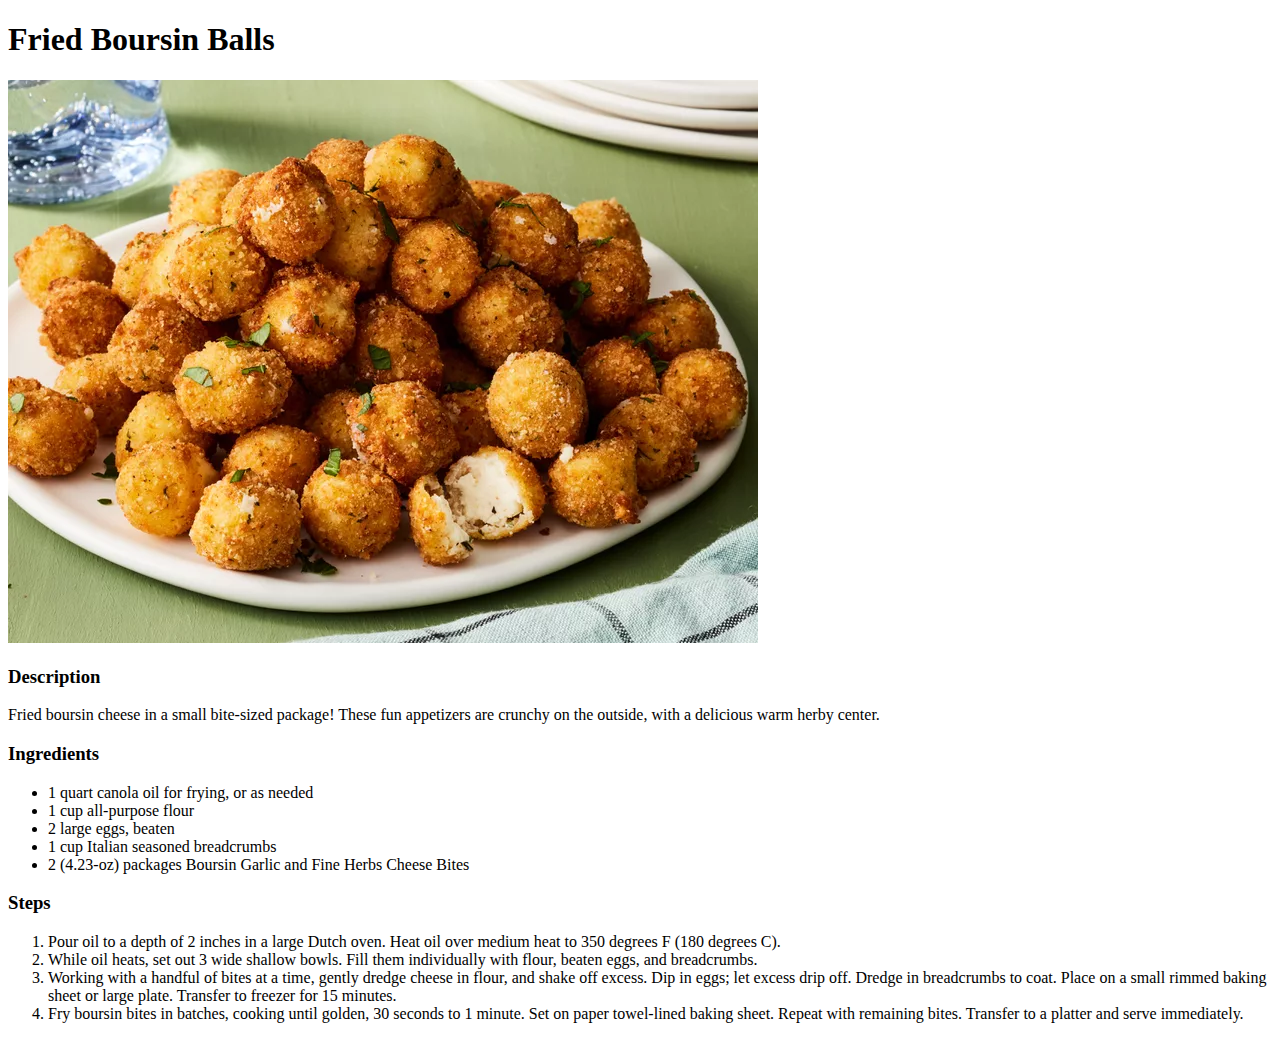
==== recipes/cheeseball.html @ b3a2bc0c "Added third recipe, fixed minor spelling errors, wrote README.md" ====
<!DOCTYPE html>
<html lang="en">
<head>
    <meta charset="UTF-8">
    <meta name="viewport" content="width=device-width, initial-scale=1.0">
    <title>Fried Boursin Balls</title>
</head>
<body>
    <h1>Fried Boursin Balls</h1>
    <img src="../photos/cheeseballs.webp">
    <h3>Description</h3>
    <p>Fried boursin cheese in a small bite-sized package! These fun appetizers are crunchy on the outside, with a delicious warm herby center.</p>
    <h3>Ingredients</h3>
    <ul>
        <li>1 quart canola oil for frying, or as needed</li>
        <li>1 cup all-purpose flour</li>
        <li>2 large eggs, beaten</li>
        <li>1 cup Italian seasoned breadcrumbs</li>
        <li>2 (4.23-oz) packages Boursin Garlic and Fine Herbs Cheese Bites</li>
    </ul>
    <h3>Steps</h3>
    <ol>
        <li>Pour oil to a depth of 2 inches in a large Dutch oven. Heat oil over medium heat to 350 degrees F (180 degrees C). </li>
        <li>While oil heats, set out 3 wide shallow bowls. Fill them individually with flour, beaten eggs, and breadcrumbs.</li>
        <li>Working with a handful of bites at a time, gently dredge cheese in flour, and shake off excess. Dip in eggs; let excess drip off. Dredge in breadcrumbs to coat. Place on a small rimmed baking sheet or large plate. Transfer to freezer for 15 minutes. </li>
        <li>Fry boursin bites in batches, cooking until golden, 30 seconds to 1 minute. Set on paper towel-lined baking sheet. Repeat with remaining bites. Transfer to a platter and serve immediately.</li>
    </ol>
</body>
</html>
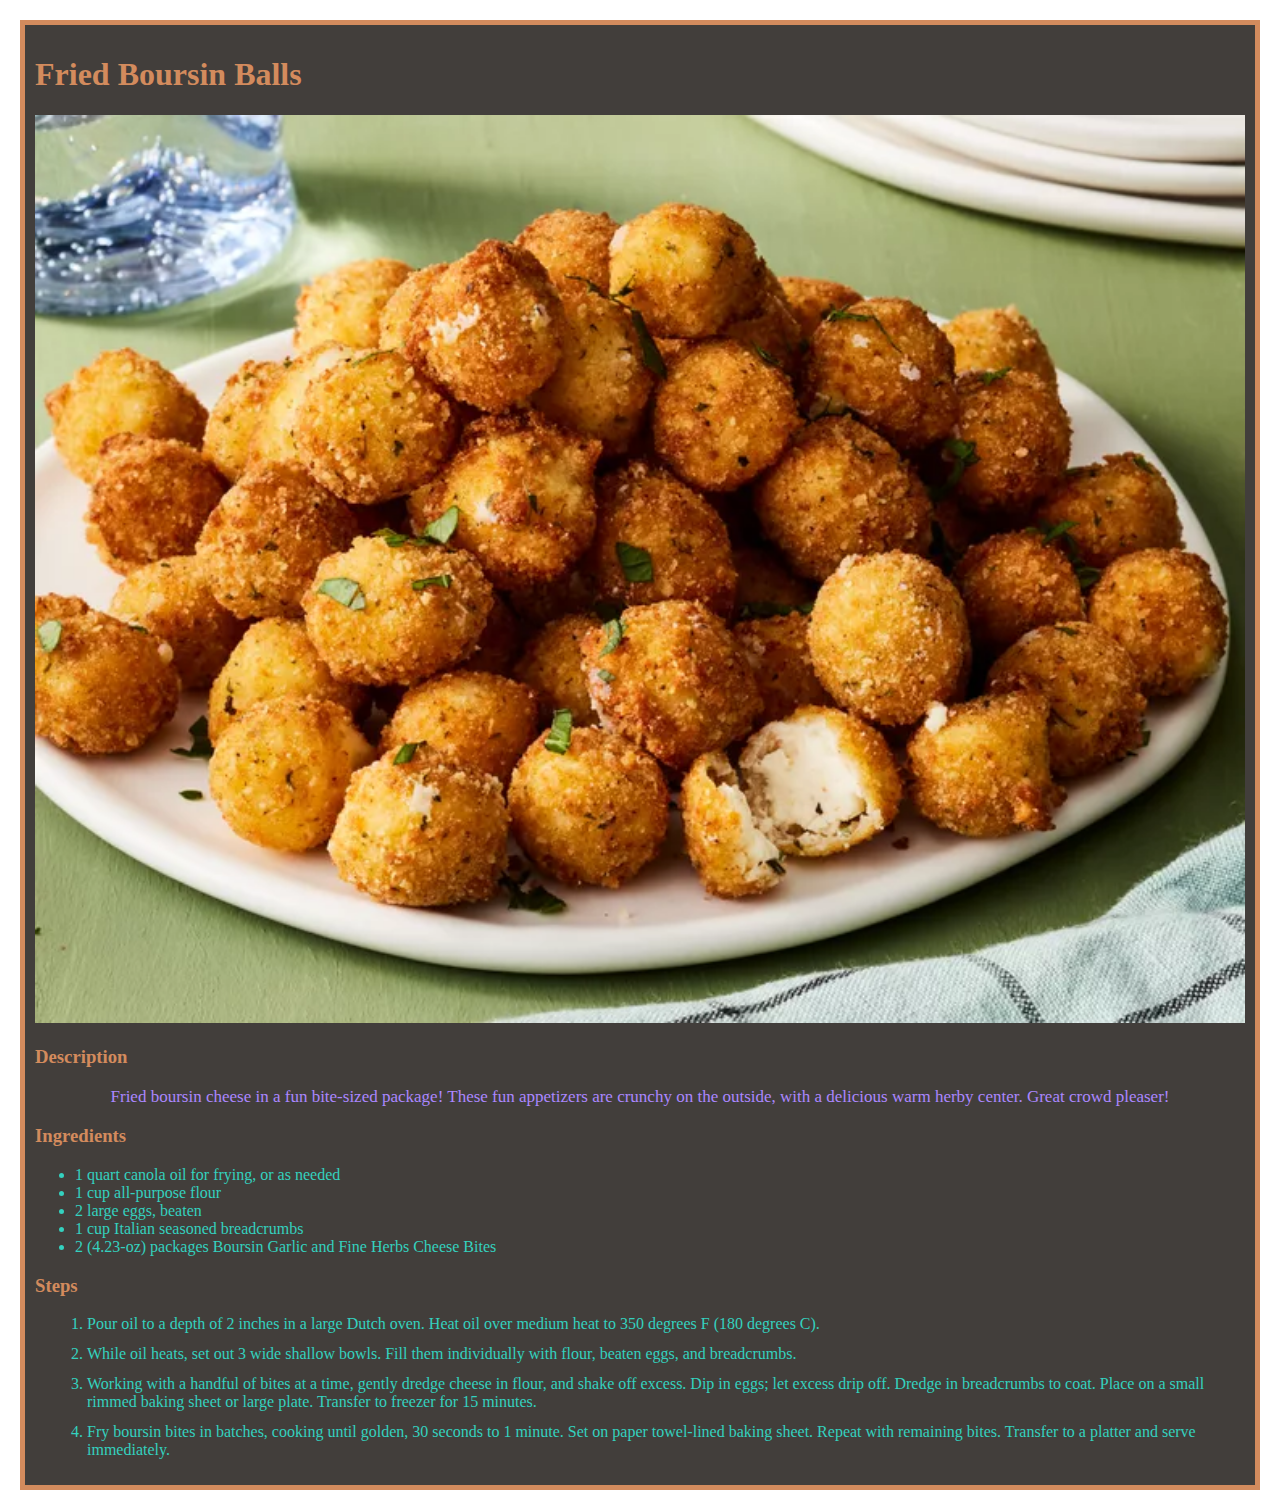
==== commit a97ef7aa: "Add style to recipe pages" ====
--- a/recipes/cheeseball.html
+++ b/recipes/cheeseball.html
@@ -4,26 +4,31 @@
     <meta charset="UTF-8">
     <meta name="viewport" content="width=device-width, initial-scale=1.0">
     <title>Fried Boursin Balls</title>
+    <link rel="stylesheet" href="./recipestyles.css">
 </head>
 <body>
     <h1>Fried Boursin Balls</h1>
     <img src="../photos/cheeseballs.webp">
     <h3>Description</h3>
-    <p>Fried boursin cheese in a small bite-sized package! These fun appetizers are crunchy on the outside, with a delicious warm herby center.</p>
-    <h3>Ingredients</h3>
-    <ul>
-        <li>1 quart canola oil for frying, or as needed</li>
-        <li>1 cup all-purpose flour</li>
-        <li>2 large eggs, beaten</li>
-        <li>1 cup Italian seasoned breadcrumbs</li>
-        <li>2 (4.23-oz) packages Boursin Garlic and Fine Herbs Cheese Bites</li>
-    </ul>
-    <h3>Steps</h3>
-    <ol>
-        <li>Pour oil to a depth of 2 inches in a large Dutch oven. Heat oil over medium heat to 350 degrees F (180 degrees C). </li>
-        <li>While oil heats, set out 3 wide shallow bowls. Fill them individually with flour, beaten eggs, and breadcrumbs.</li>
-        <li>Working with a handful of bites at a time, gently dredge cheese in flour, and shake off excess. Dip in eggs; let excess drip off. Dredge in breadcrumbs to coat. Place on a small rimmed baking sheet or large plate. Transfer to freezer for 15 minutes. </li>
-        <li>Fry boursin bites in batches, cooking until golden, 30 seconds to 1 minute. Set on paper towel-lined baking sheet. Repeat with remaining bites. Transfer to a platter and serve immediately.</li>
-    </ol>
+    <p class="description">Fried boursin cheese in a fun bite-sized package! These fun appetizers are crunchy on the outside, with a delicious warm herby center. Great crowd pleaser!</p>
+    <div class="ingredients">
+        <h3>Ingredients</h3>
+        <ul>
+            <li>1 quart canola oil for frying, or as needed</li>
+            <li>1 cup all-purpose flour</li>
+            <li>2 large eggs, beaten</li>
+            <li>1 cup Italian seasoned breadcrumbs</li>
+            <li>2 (4.23-oz) packages Boursin Garlic and Fine Herbs Cheese Bites</li>
+        </ul>
+    </div>
+    <div class="steps">
+        <h3>Steps</h3>
+        <ol>
+            <li>Pour oil to a depth of 2 inches in a large Dutch oven. Heat oil over medium heat to 350 degrees F (180 degrees C). </li>
+            <li>While oil heats, set out 3 wide shallow bowls. Fill them individually with flour, beaten eggs, and breadcrumbs.</li>
+            <li>Working with a handful of bites at a time, gently dredge cheese in flour, and shake off excess. Dip in eggs; let excess drip off. Dredge in breadcrumbs to coat. Place on a small rimmed baking sheet or large plate. Transfer to freezer for 15 minutes. </li>
+            <li>Fry boursin bites in batches, cooking until golden, 30 seconds to 1 minute. Set on paper towel-lined baking sheet. Repeat with remaining bites. Transfer to a platter and serve immediately.</li>
+        </ol>
+    </div>
 </body>
 </html>--- a/recipes/recipestyles.css
+++ b/recipes/recipestyles.css
@@ -0,0 +1,36 @@
+html {
+    background-color: white;
+}
+
+.description {
+    color: #AB87FF;
+    text-align: center;
+    font-size: 17px;
+}
+
+ul {
+    color: #34D1BF;
+}
+
+ol {
+    color: #34D1BF;
+}
+
+ol li {
+    margin: 12px;
+}
+
+img {
+    width: 100%;
+    height: auto;
+}
+
+body {
+    background-color: #423E3B;
+    color: #D38B5D;
+    margin: 20px;
+    border-color: #D38B5D;
+    border-style: solid;
+    padding: 10px;
+    border-width: 5px;
+}